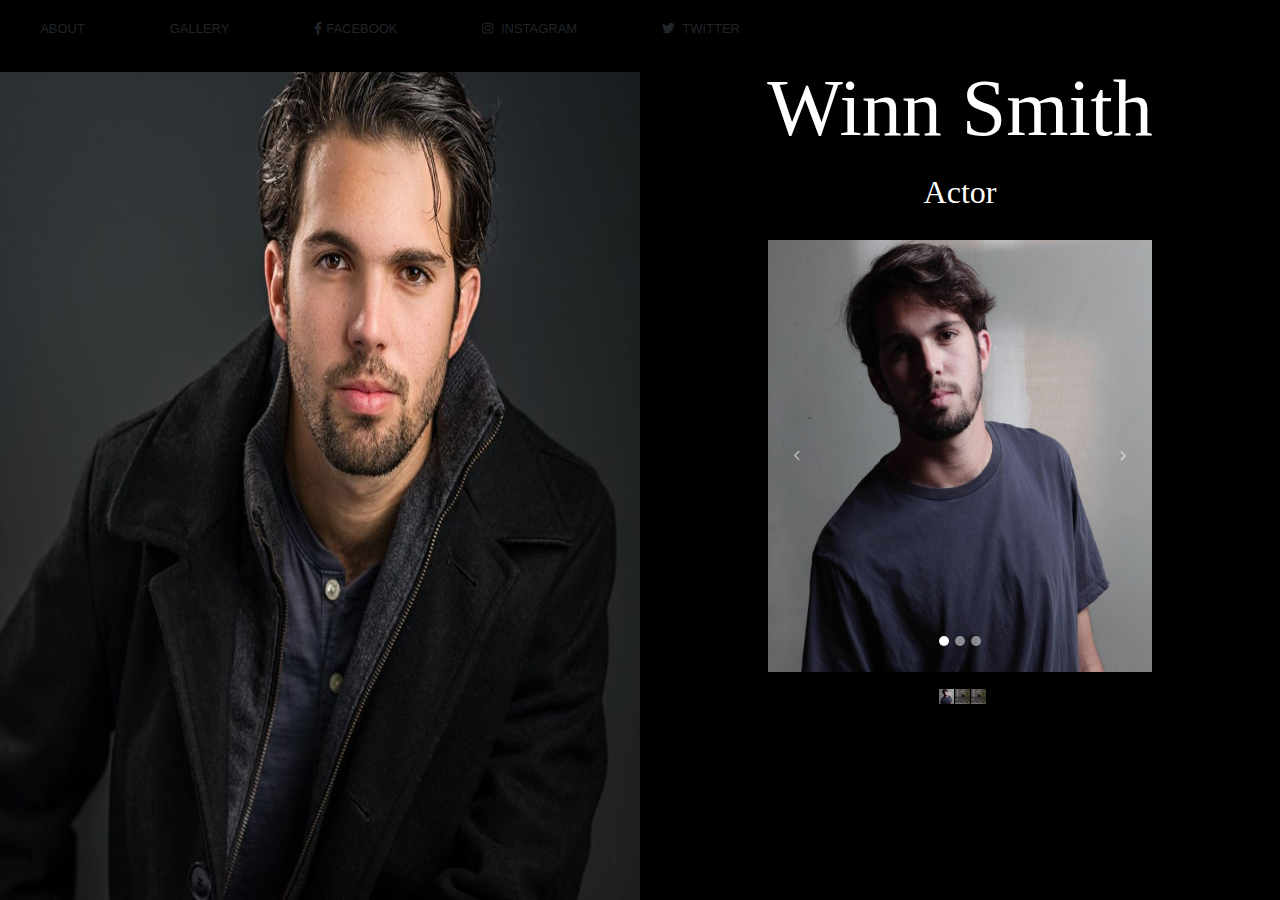
==== WinnSmith.html @ 274bcd1c "Uploading local files" ====
<html>
    <title>Winn Smith</title>
    <head>
        <meta charset="utf-8">
        <meta name="viewport" content="width=device-width, initial-scale=1, shrink-to-fit=no">
        <meta http-equiv="x-ua-compatible" content="ie=edge">
        <title>Material Design Bootstrap</title>
        <!-- Font Awesome -->
        <link rel="stylesheet" href="https://use.fontawesome.com/releases/v5.8.2/css/all.css">
        <!-- Bootstrap core CSS -->
        <link href="css/bootstrap.min.css" rel="stylesheet">
        <!-- Material Design Bootstrap -->
        <link href="css/mdb.min.css" rel="stylesheet">
        <!-- Your custom styles (optional) -->
        <link href="css/style.css" rel="stylesheet">
        <link rel="stylesheet" href="Stylesheet.css">
    </head>
    <body>
        <div class=social>
            <button type="button" class="btn btn-tw">About</button>
            <button type="button" class="btn btn-tw">Gallery</button>
            <button type="button" class="btn btn-fb" onclick=" window.open('https://www.facebook.com/alexander.smith.7330763','_blank')"><i class="fab fa-facebook-f pr-1"></i>Facebook</button>
            <button type="button" class="btn btn-ins" onclick=" window.open('https://www.instagram.com/unofficialwinnsmith/?hl=en','_blank')"><i class="fab fa-instagram pr-1"></i> Instagram</button>
            <button type="button" class="btn btn-tw" onclick=" window.open('https://twitter.com/alexsmith730','_blank')"><i class="fab fa-twitter pr-1"></i> Twitter</button>
        </div>
        <div id=container>
            <div style="float: left;" id=background></div>
            <div style="float: left;" id=info>
                <center>
                    </br></br>
                    <font style="font-size: 500%;">Winn Smith</font>
                    </br>
                    <font style="font-size: 200%;">Actor</font>
                    </br></br>
                    <div style="height: 60%; width: 60%;">

                        <!--Carousel Wrapper-->
                        <div id="carousel-thumb" class="carousel slide carousel-fade carousel-thumbnails" data-ride="carousel">

                            <!--Slides-->
                            <div class="carousel-inner" role="listbox">
                                <div class="carousel-item active">
                                    <img class="d-block w-100" height="80%" src="Images/Winn2.jpg"
                                    alt="First slide">
                                </div>
                                <div class="carousel-item">
                                    <img class="d-block w-100" height="80%" src="Images/Winn3.jpg"
                                    alt="Second slide">
                                </div>
                                <div class="carousel-item">
                                    <img class="d-block w-100" height="80%" src="Images/Winn3.jpg"
                                    alt="Second slide">
                                </div>
                            </div>
                            <!--/.Slides-->

                            <!--Controls-->
                            <a class="carousel-control-prev" href="#carousel-thumb" role="button" data-slide="prev">
                            <span class="carousel-control-prev-icon" aria-hidden="true"></span>
                            <span class="sr-only">Previous</span>
                            </a>
                            <a class="carousel-control-next" href="#carousel-thumb" role="button" data-slide="next">
                            <span class="carousel-control-next-icon" aria-hidden="true"></span>
                            <span class="sr-only">Next</span>
                            </a>
                            <!--/.Controls-->

                            <ol class="carousel-indicators">
                                <li data-target="#carousel-thumb" data-slide-to="0" class="active">
                                    </br></br>
                                    <img src="Images/Winn2.jpg" width="15">
                                </li>
                                <li data-target="#carousel-thumb" data-slide-to="1">
                                    </br></br>
                                    <img src="Images/Winn3.jpg" width="15">
                                </li>
                                <li data-target="#carousel-thumb" data-slide-to="2">
                                </br></br>
                                <img src="Images/Winn3.jpg" width="15">
                            </li>
                            </ol>
                        </div>
                        <!--/.Carousel Wrapper-->

                    </div>
                </center>
            </div>
        </div>
        <script src="http://ajax.googleapis.com/ajax/libs/jquery/1.10.2/jquery.min.js"></script>
        <script src="js/bootstrap.min.js"></script>
        <script>
            $("#carousel").carousel();

            function facebook(){
                var url = "https://www.facebook.com/alexander.smith.7330763";
                window.location(url);
            }
        </script>
    </body>
</html>
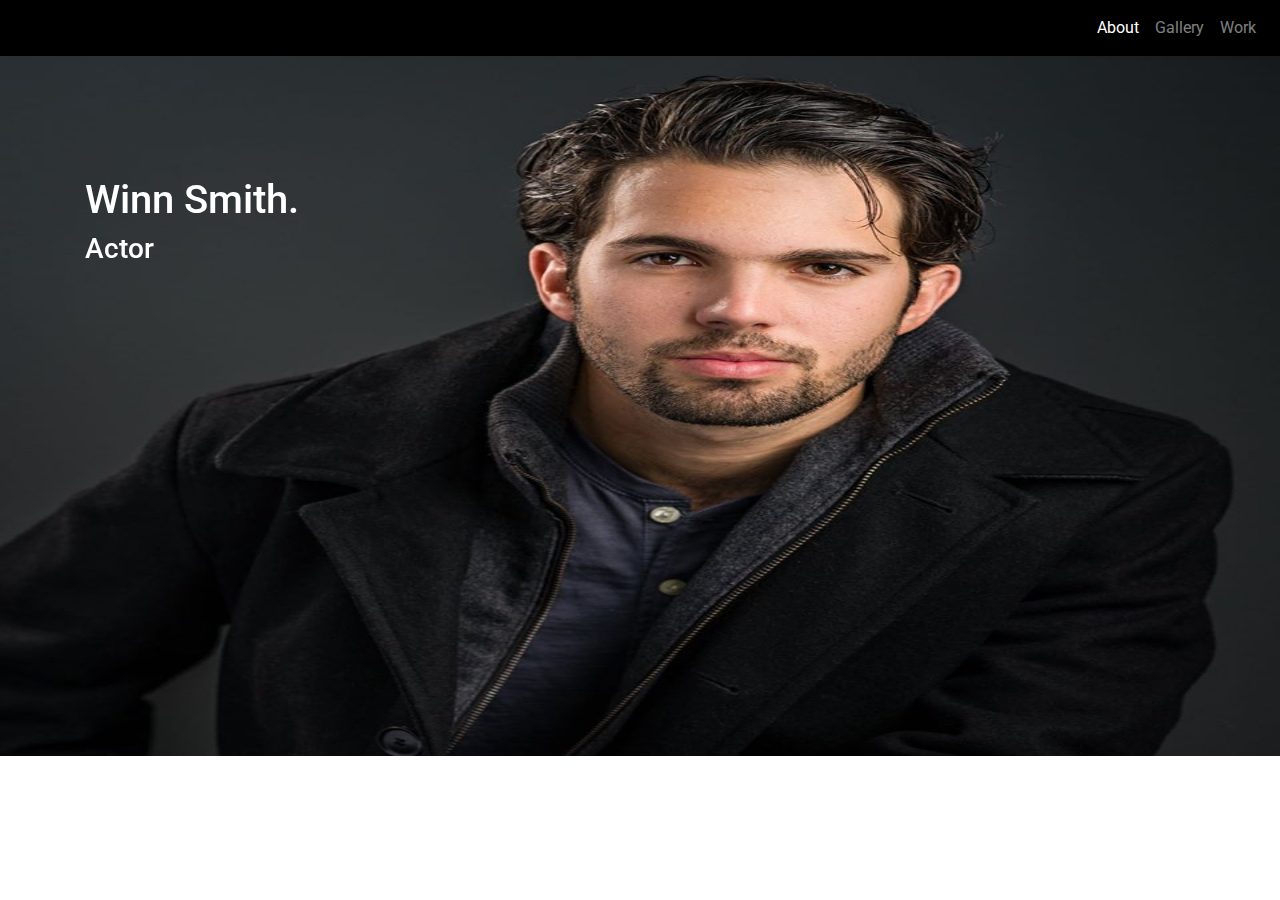
==== commit 16fa8fca: "Cosmetic layout changes" ====
--- a/WinnSmith.html
+++ b/WinnSmith.html
@@ -1,100 +1,61 @@
-<html>
+<!DOCTYPE html>
+<html lang="en">
+<head>
+    <meta charset="UTF-8">
+    <meta name="viewport" content="width=device-width, initial-scale=1.0">
     <title>Winn Smith</title>
-    <head>
-        <meta charset="utf-8">
-        <meta name="viewport" content="width=device-width, initial-scale=1, shrink-to-fit=no">
-        <meta http-equiv="x-ua-compatible" content="ie=edge">
-        <title>Material Design Bootstrap</title>
-        <!-- Font Awesome -->
-        <link rel="stylesheet" href="https://use.fontawesome.com/releases/v5.8.2/css/all.css">
-        <!-- Bootstrap core CSS -->
-        <link href="css/bootstrap.min.css" rel="stylesheet">
-        <!-- Material Design Bootstrap -->
-        <link href="css/mdb.min.css" rel="stylesheet">
-        <!-- Your custom styles (optional) -->
-        <link href="css/style.css" rel="stylesheet">
-        <link rel="stylesheet" href="Stylesheet.css">
-    </head>
-    <body>
-        <div class=social>
-            <button type="button" class="btn btn-tw">About</button>
-            <button type="button" class="btn btn-tw">Gallery</button>
-            <button type="button" class="btn btn-fb" onclick=" window.open('https://www.facebook.com/alexander.smith.7330763','_blank')"><i class="fab fa-facebook-f pr-1"></i>Facebook</button>
-            <button type="button" class="btn btn-ins" onclick=" window.open('https://www.instagram.com/unofficialwinnsmith/?hl=en','_blank')"><i class="fab fa-instagram pr-1"></i> Instagram</button>
-            <button type="button" class="btn btn-tw" onclick=" window.open('https://twitter.com/alexsmith730','_blank')"><i class="fab fa-twitter pr-1"></i> Twitter</button>
-        </div>
-        <div id=container>
-            <div style="float: left;" id=background></div>
-            <div style="float: left;" id=info>
-                <center>
-                    </br></br>
-                    <font style="font-size: 500%;">Winn Smith</font>
-                    </br>
-                    <font style="font-size: 200%;">Actor</font>
-                    </br></br>
-                    <div style="height: 60%; width: 60%;">
-
-                        <!--Carousel Wrapper-->
-                        <div id="carousel-thumb" class="carousel slide carousel-fade carousel-thumbnails" data-ride="carousel">
-
-                            <!--Slides-->
-                            <div class="carousel-inner" role="listbox">
-                                <div class="carousel-item active">
-                                    <img class="d-block w-100" height="80%" src="Images/Winn2.jpg"
-                                    alt="First slide">
-                                </div>
-                                <div class="carousel-item">
-                                    <img class="d-block w-100" height="80%" src="Images/Winn3.jpg"
-                                    alt="Second slide">
-                                </div>
-                                <div class="carousel-item">
-                                    <img class="d-block w-100" height="80%" src="Images/Winn3.jpg"
-                                    alt="Second slide">
-                                </div>
-                            </div>
-                            <!--/.Slides-->
-
-                            <!--Controls-->
-                            <a class="carousel-control-prev" href="#carousel-thumb" role="button" data-slide="prev">
-                            <span class="carousel-control-prev-icon" aria-hidden="true"></span>
-                            <span class="sr-only">Previous</span>
-                            </a>
-                            <a class="carousel-control-next" href="#carousel-thumb" role="button" data-slide="next">
-                            <span class="carousel-control-next-icon" aria-hidden="true"></span>
-                            <span class="sr-only">Next</span>
-                            </a>
-                            <!--/.Controls-->
-
-                            <ol class="carousel-indicators">
-                                <li data-target="#carousel-thumb" data-slide-to="0" class="active">
-                                    </br></br>
-                                    <img src="Images/Winn2.jpg" width="15">
-                                </li>
-                                <li data-target="#carousel-thumb" data-slide-to="1">
-                                    </br></br>
-                                    <img src="Images/Winn3.jpg" width="15">
-                                </li>
-                                <li data-target="#carousel-thumb" data-slide-to="2">
-                                </br></br>
-                                <img src="Images/Winn3.jpg" width="15">
-                            </li>
-                            </ol>
-                        </div>
-                        <!--/.Carousel Wrapper-->
-
+    <link rel="stylesheet" href="https://stackpath.bootstrapcdn.com/bootstrap/4.5.2/css/bootstrap.min.css" integrity="sha384-JcKb8q3iqJ61gNV9KGb8thSsNjpSL0n8PARn9HuZOnIxN0hoP+VmmDGMN5t9UJ0Z" crossorigin="anonymous">
+    <link rel="stylesheet" href="css/myStyle.css">
+    <link href='https://fonts.googleapis.com/css?family=Roboto' rel='stylesheet'>
+    <link href="https://unpkg.com/aos@2.3.1/dist/aos.css" rel="stylesheet">
+</head>
+<body>
+    <header>
+        <nav class="navbar navbar-expand-lg navbar-dark bg-black" style="margin: 0px; background: black">
+            <a class="navbar-brand" href="#"><img id=logo src="assets/img/bLogo.jpg" alt=""></a>
+            <button class="navbar-toggler" type="button" data-toggle="collapse" data-target="#navbarNav" aria-controls="navbarNav" aria-expanded="false" aria-label="Toggle navigation">
+                <span class="navbar-toggler-icon"></span>
+            </button>
+            <div class="collapse navbar-collapse" id="navbarNav">
+                <div class="mr-auto"></div>
+                <ul class="navbar-nav">
+                    <li class="nav-item active">
+                        <a class="nav-link" href="#aboutMe" id=nav-links>About<span class="sr-only">(current)</span></a>
+                    </li>
+                    <li class="nav-item">
+                        <a class="nav-link" href="#education" id=nav-links>Gallery</a>
+                    </li>
+                    <li class="nav-item">
+                        <a class="nav-link" href="#" id=nav-links>Work</a>
+                    </li>
+                </ul>
+            </div>
+        </nav>
+    </header>
+    
+    <main>
+        <div class="bg" style="background: url('assets/Background/Winn.jpg'); height: 700px; background-color: black; background-position: center; background-repeat: no-repeat; background-size: 100% 100%;">
+            <div class="container" style="padding-top: 120px" data-aos="fade-down" data-aos-duration="1000">
+                <div class="row">
+                    <div class="col-md-12 col-sm-12" style="margin: 0 auto 0 auto;">
+                        <h1>Winn Smith.</h1>
+                        <h3>Actor</h3><br>
                     </div>
-                </center>
+                </div>
             </div>
         </div>
-        <script src="http://ajax.googleapis.com/ajax/libs/jquery/1.10.2/jquery.min.js"></script>
-        <script src="js/bootstrap.min.js"></script>
-        <script>
-            $("#carousel").carousel();
+    </main>
 
-            function facebook(){
-                var url = "https://www.facebook.com/alexander.smith.7330763";
-                window.location(url);
-            }
-        </script>
-    </body>
+    <footer>
+
+    </footer>
+
+    <script src="https://cdnjs.cloudflare.com/ajax/libs/jquery/3.5.1/jquery.min.js" integrity="sha512-bLT0Qm9VnAYZDflyKcBaQ2gg0hSYNQrJ8RilYldYQ1FxQYoCLtUjuuRuZo+fjqhx/qtq/1itJ0C2ejDxltZVFg==" crossorigin="anonymous"></script>
+    <script src="https://cdn.jsdelivr.net/npm/popper.js@1.16.1/dist/umd/popper.min.js" integrity="sha384-9/reFTGAW83EW2RDu2S0VKaIzap3H66lZH81PoYlFhbGU+6BZp6G7niu735Sk7lN" crossorigin="anonymous"></script>
+    <script src="https://stackpath.bootstrapcdn.com/bootstrap/4.5.2/js/bootstrap.min.js" integrity="sha384-B4gt1jrGC7Jh4AgTPSdUtOBvfO8shuf57BaghqFfPlYxofvL8/KUEfYiJOMMV+rV" crossorigin="anonymous"></script>
+    <script src="https://unpkg.com/aos@2.3.1/dist/aos.js"></script>
+    <script>
+        AOS.init();
+    </script>
+</body>
 </html>--- a/css/myStyle.css
+++ b/css/myStyle.css
@@ -0,0 +1,9 @@
+body, html {
+    height: 100%;
+}
+h1{
+    color: white;
+}
+h3{
+    color: white;
+}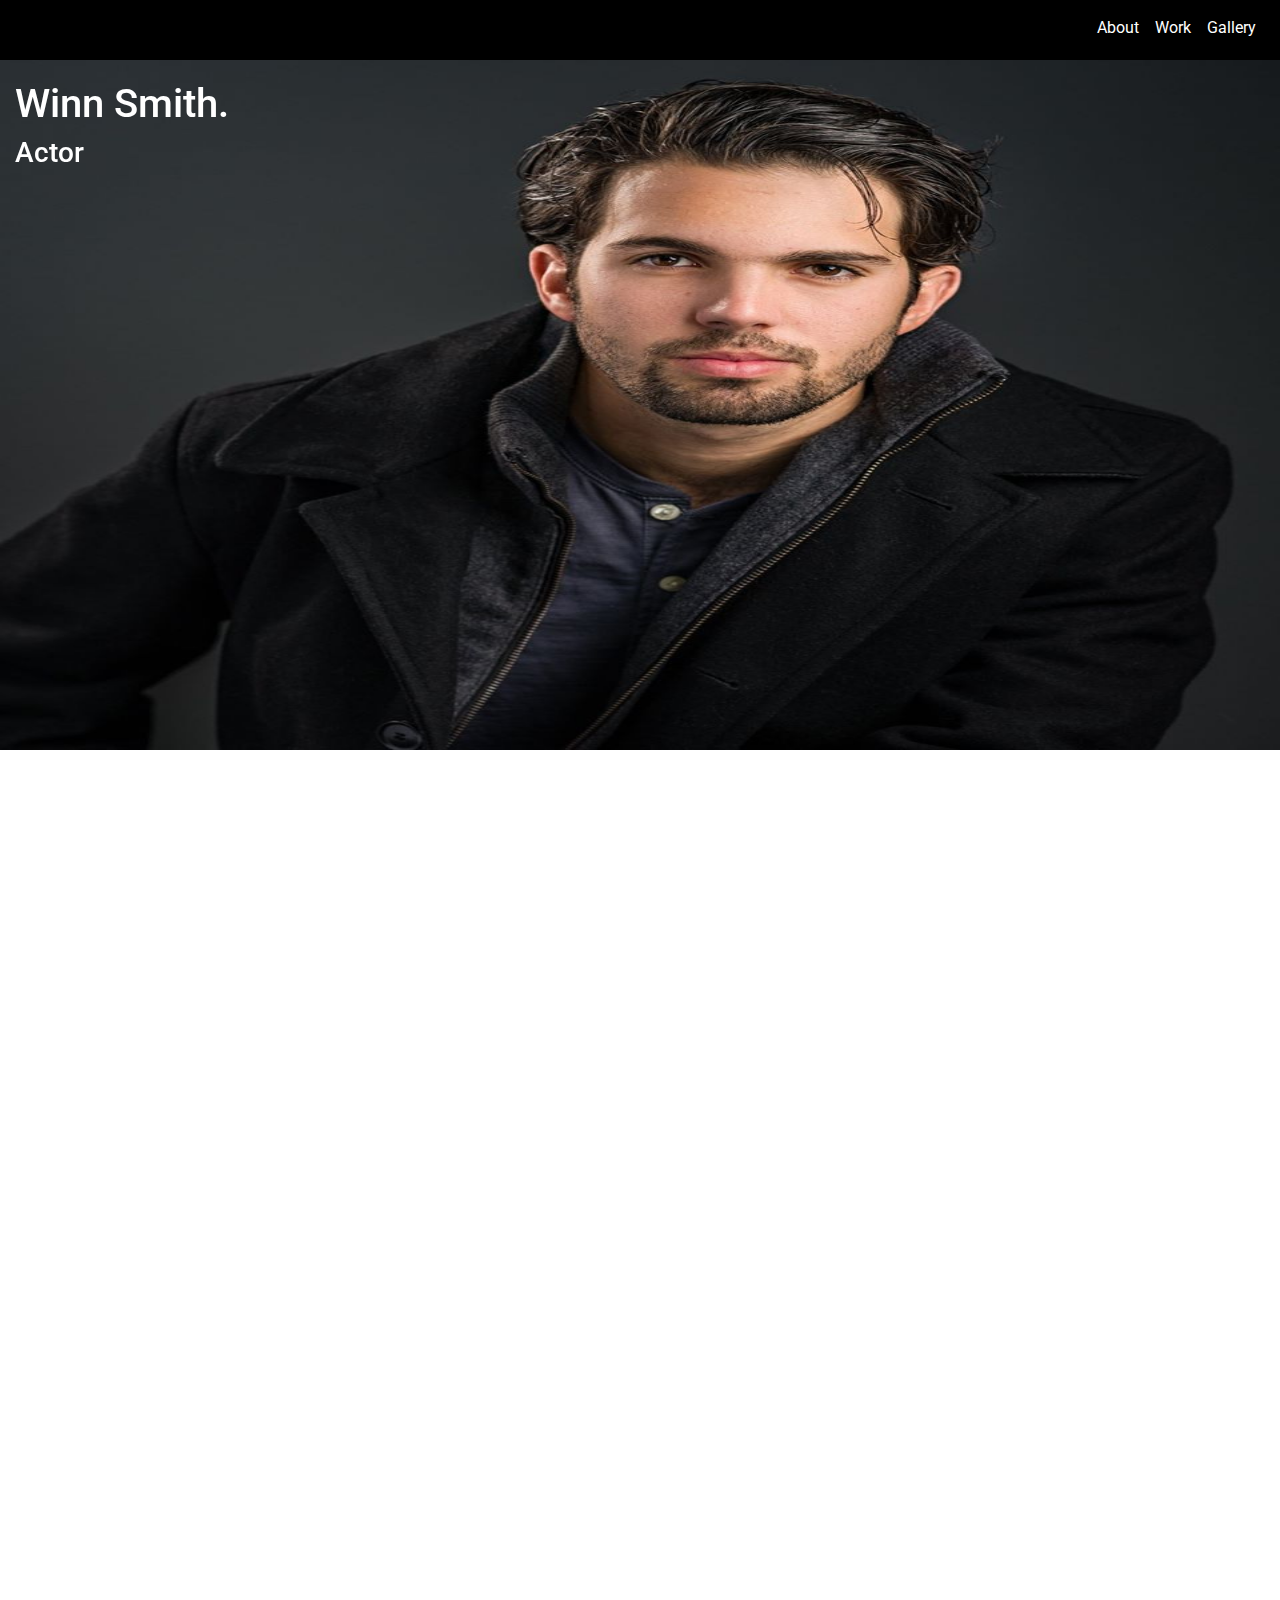
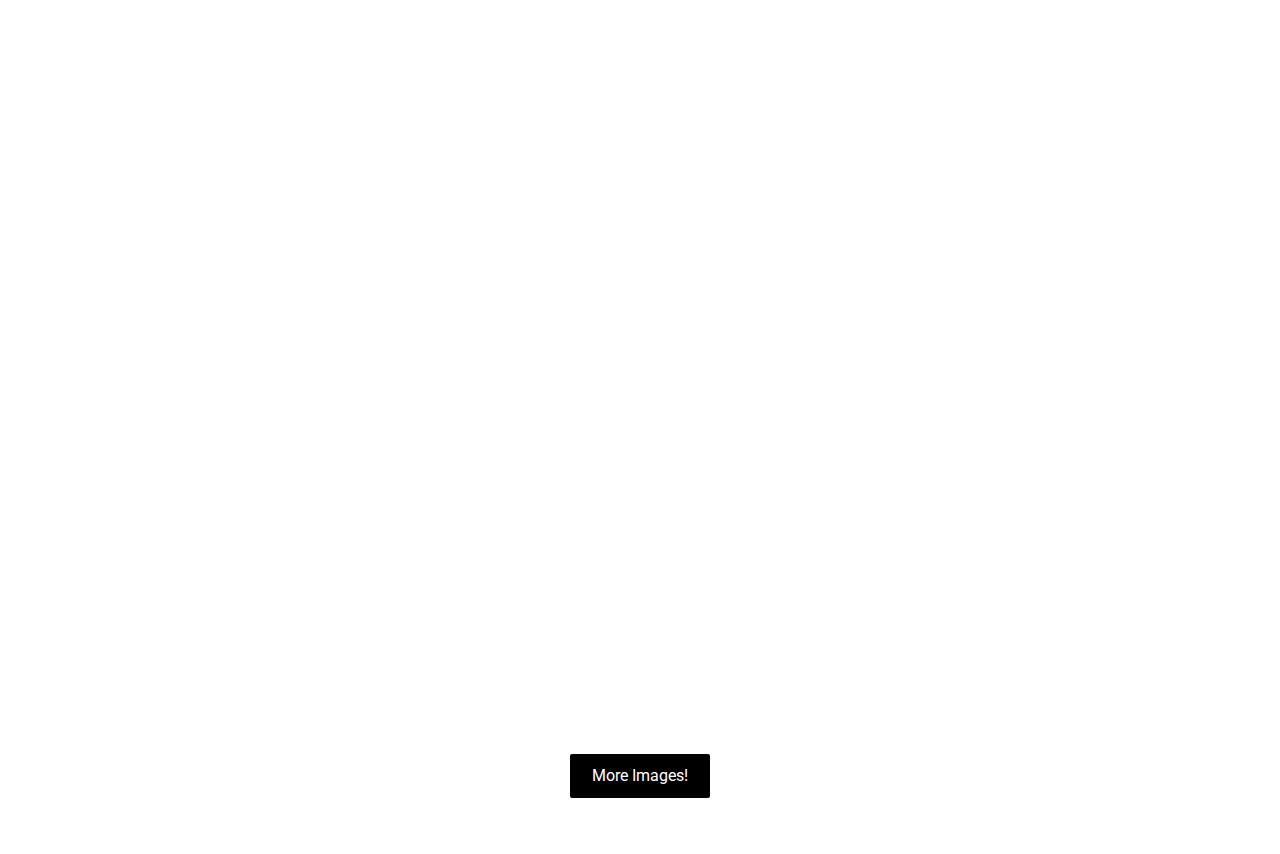
==== commit 6d20d2e3: "Added work and Gallery sections" ====
--- a/WinnSmith.html
+++ b/WinnSmith.html
@@ -5,6 +5,7 @@
     <meta name="viewport" content="width=device-width, initial-scale=1.0">
     <title>Winn Smith</title>
     <link rel="stylesheet" href="https://stackpath.bootstrapcdn.com/bootstrap/4.5.2/css/bootstrap.min.css" integrity="sha384-JcKb8q3iqJ61gNV9KGb8thSsNjpSL0n8PARn9HuZOnIxN0hoP+VmmDGMN5t9UJ0Z" crossorigin="anonymous">
+    <link rel="stylesheet" href="https://unpkg.com/flickity@2/dist/flickity.min.css">
     <link rel="stylesheet" href="css/myStyle.css">
     <link href='https://fonts.googleapis.com/css?family=Roboto' rel='stylesheet'>
     <link href="https://unpkg.com/aos@2.3.1/dist/aos.css" rel="stylesheet">
@@ -23,10 +24,10 @@
                         <a class="nav-link" href="#aboutMe" id=nav-links>About<span class="sr-only">(current)</span></a>
                     </li>
                     <li class="nav-item">
-                        <a class="nav-link" href="#education" id=nav-links>Gallery</a>
+                        <a class="nav-link" href="#work" id=nav-links>Work</a>
                     </li>
                     <li class="nav-item">
-                        <a class="nav-link" href="#" id=nav-links>Work</a>
+                        <a class="nav-link" href="#gallery" id=nav-links>Gallery</a>
                     </li>
                 </ul>
             </div>
@@ -34,16 +35,135 @@
     </header>
     
     <main>
-        <div class="bg" style="background: url('assets/Background/Winn.jpg'); height: 700px; background-color: black; background-position: center; background-repeat: no-repeat; background-size: 100% 100%;">
-            <div class="container" style="padding-top: 120px" data-aos="fade-down" data-aos-duration="1000">
-                <div class="row">
-                    <div class="col-md-12 col-sm-12" style="margin: 0 auto 0 auto;">
-                        <h1>Winn Smith.</h1>
-                        <h3>Actor</h3><br>
+
+        <div class="bg" style="background: black; height: 750px; padding-top: 60px;">
+            <div style="background: url('assets/Background/Winn.jpg'); background-repeat: no-repeat; background-size: 100% 100%; height: 100%; width: 100%; margin: 0 auto 0 auto">
+                <div class="container" style="padding-top: 20px; margin-left: 0px" data-aos="fade-down" data-aos-duration="1000">
+                    <div class="row">
+                        <div class="col-md-12 col-sm-12">
+                            <h1>Winn Smith.</h1>
+                            <h3>Actor</h3><br>
+                        </div>
                     </div>
                 </div>
             </div>
         </div>
+
+        <!-------------- Work -------------->
+        <div class="bg" style="background: white;" id=work>
+            <div class="container" style="padding-top: 90px; padding-bottom: 50px;">
+                <div class="row" style="padding-bottom: 50px;" data-aos="fade-down" data-aos-duration="1000">
+                    <div class="col-md-2 col-sm-12" style="margin: 0 auto 0 auto; padding-bottom: 50px;">
+                        <h1 style="color: black;">Work</h1>
+                    </div>
+                </div>
+
+                <!-- Flickity HTML init -->
+                <div class="carousel" data-aos="fade-up" data-aos-duration="1800">
+                    <div class="carousel-cell">
+                        <img src="assets/Work/movie2.jpg" width="100%" alt="...">
+                        <div style="text-align: center;">
+                            <span>Role: Lead Actor</span>
+                        </div>
+                    </div>
+                    <div class="carousel-cell">
+                        <img src="assets/Work/movie1.jpg" width="100%" alt="...">
+                        <div style="text-align: center;">
+                            <span>Role: Lead Actor</span>
+                        </div>
+                    </div>
+                    <div class="carousel-cell">
+                      <img src="https://s3-us-west-2.amazonaws.com/s.cdpn.io/82/drizzle.jpg" alt="drizzle" />
+                    </div>
+                    <div class="carousel-cell">
+                      <img src="https://s3-us-west-2.amazonaws.com/s.cdpn.io/82/cat-nose.jpg" alt="cat nose" />
+                    </div>
+                    <div class="carousel-cell">
+                      <img src="https://s3-us-west-2.amazonaws.com/s.cdpn.io/82/contrail.jpg" alt="contrail" />
+                    </div>
+                    <div class="carousel-cell">
+                      <img src="https://s3-us-west-2.amazonaws.com/s.cdpn.io/82/golden-hour.jpg" alt="golden hour" />
+                    </div>
+                    <div class="carousel-cell">
+                      <img src="https://s3-us-west-2.amazonaws.com/s.cdpn.io/82/flight-formation.jpg" alt="flight formation" />
+                    </div>
+                  </div>
+                    
+            </div>
+        </div>
+
+        <!-------------- Gallery -------------->
+        <div class="bg" style="background: white;" id=gallery>
+            <div class="container" style="padding-top: 300px; padding-bottom: 50px;">
+                <div class="row" style="padding-bottom: 50px;" data-aos="fade-down" data-aos-duration="1000">
+                    <div class="col-md-2 col-sm-12" style="margin: 0 auto 0 auto">
+                        <h1 style="color: black;">Gallery</h1>
+                    </div>
+                </div>
+
+                <div class="row row-cols-1 row-cols-md-3">
+
+                    <!-- Image -->
+                    <div class="col mb-4" data-aos="fade-up" data-aos-duration="1000">
+                        <div class="card">
+                            <div class="imgContainer">
+                                <img src="assets/Gallery/winn2.jpg" height="100%" class="card-img-top" alt="...">
+                            </div>
+                        </div>
+                    </div>
+                        
+                    <!-- Image -->
+                    <div class="col mb-4" data-aos="fade-up" data-aos-duration="1400">
+                        <div class="card">
+                            <div class="imgContainer">
+                                <img src="assets/Gallery/winn4.jpg" height="100%" class="card-img-top" alt="...">
+                            </div>
+                        </div>
+                    </div>
+        
+                    <!-- Image -->
+                    <div class="col mb-4" data-aos="fade-up" data-aos-duration="1800">
+                        <div class="card">
+                            <div class="imgContainer">
+                                <img src="assets/Gallery/winn3.jpg" height="100%" class="card-img-top" alt="...">
+                            </div>
+                        </div>
+                    </div>
+
+                    <!-- Image -->
+                    <div class="col mb-4" data-aos="fade-up" data-aos-duration="1000">
+                        <div class="card">
+                            <div class="imgContainer">
+                                <img src="assets/Gallery/winn1.jpg" height="100%" class="card-img-top" alt="...">
+                            </div>
+                        </div>
+                    </div>
+                        
+                    <!-- Image -->
+                    <div class="col mb-4" data-aos="fade-up" data-aos-duration="1400">
+                        <div class="card">
+                            <div class="imgContainer">
+                                <img src="assets/Gallery/winn5.jpg" height="100%" class="card-img-top" alt="...">
+                            </div>
+                        </div>
+                    </div>
+        
+                    <!-- Image -->
+                    <div class="col mb-4" data-aos="fade-up" data-aos-duration="1800">
+                        <div class="card">
+                            <div class="imgContainer">
+                                <img src="assets/Gallery/winn6.jpg" height="100%" class="card-img-top" alt="...">
+                            </div>
+                        </div>
+                    </div>
+                    
+                    <div class="col-md-12 text-center">
+                        <button class=btn onClick='window.location="#work"'>More Images!</button>
+                    </div>
+                </div>
+            </div>
+        </div>
+
     </main>
 
     <footer>
@@ -54,8 +174,33 @@
     <script src="https://cdn.jsdelivr.net/npm/popper.js@1.16.1/dist/umd/popper.min.js" integrity="sha384-9/reFTGAW83EW2RDu2S0VKaIzap3H66lZH81PoYlFhbGU+6BZp6G7niu735Sk7lN" crossorigin="anonymous"></script>
     <script src="https://stackpath.bootstrapcdn.com/bootstrap/4.5.2/js/bootstrap.min.js" integrity="sha384-B4gt1jrGC7Jh4AgTPSdUtOBvfO8shuf57BaghqFfPlYxofvL8/KUEfYiJOMMV+rV" crossorigin="anonymous"></script>
     <script src="https://unpkg.com/aos@2.3.1/dist/aos.js"></script>
+    <script src="https://unpkg.com/flickity@2/dist/flickity.pkgd.min.js"></script>
+
     <script>
         AOS.init();
     </script>
+
+    <script>
+        var $carousel = $('.carousel').flickity({
+        imagesLoaded: true,
+        percentPosition: false,
+        });
+
+        var $imgs = $carousel.find('.carousel-cell img');
+        // get transform property
+        var docStyle = document.documentElement.style;
+        var transformProp = typeof docStyle.transform == 'string' ?
+        'transform' : 'WebkitTransform';
+        // get Flickity instance
+        var flkty = $carousel.data('flickity');
+
+        $carousel.on( 'scroll.flickity', function() {
+        flkty.slides.forEach( function( slide, i ) {
+            var img = $imgs[i];
+            var x = ( slide.target + flkty.x ) * -1/3;
+            img.style[ transformProp ] = 'translateX(' + x  + 'px)';
+        });
+        });
+    </script>
 </body>
 </html>--- a/css/myStyle.css
+++ b/css/myStyle.css
@@ -6,4 +6,77 @@
 }
 h3{
     color: white;
-}+}
+span{
+    color: white;
+}
+/* Navbar */
+.navbar{
+    background-color: black;
+    position: fixed;
+    width: 100%;
+    z-index: 1;
+}
+#nav-links{
+    color: white;
+    font-style: Roboto;
+}
+#nav-links:hover{
+    color: #ff6666;
+}
+.card{
+    height: 350px;
+    margin-top: 10px;
+    background: black;
+    color: gray;
+    box-shadow: 2px 3px 15px black;
+    transition: all .2s ease-in-out;
+}
+.card:hover{
+    transform: scale(1.1);
+}
+.imgContainer{
+    height: 100%;
+}
+
+/* Buttons */
+.btn{
+    background-color: black;
+    color: white;
+    padding: 10px 22px;
+    text-align: center;
+    text-decoration: none;
+    display: inline-block;
+    font-size: 16px;
+    margin: 4px 2px;
+    cursor: pointer;
+    border: 2px solid white;
+}
+.btn:hover {
+    background-color: white;
+    color: black;
+    border: 2px solid black;
+}
+
+.carousel {
+    background: black;
+  }
+  
+  .carousel-cell {
+    margin-right: 20px;
+    margin-top: 60px;
+    margin-bottom: 60px;
+    width: 40%;
+    overflow: hidden;
+  }
+  
+  .carousel-cell img {
+    display: block;
+    height: 200px;
+  }
+  
+  @media screen and ( min-width: 768px ) {
+    .carousel-cell img {
+      height: 400px;
+    }
+  }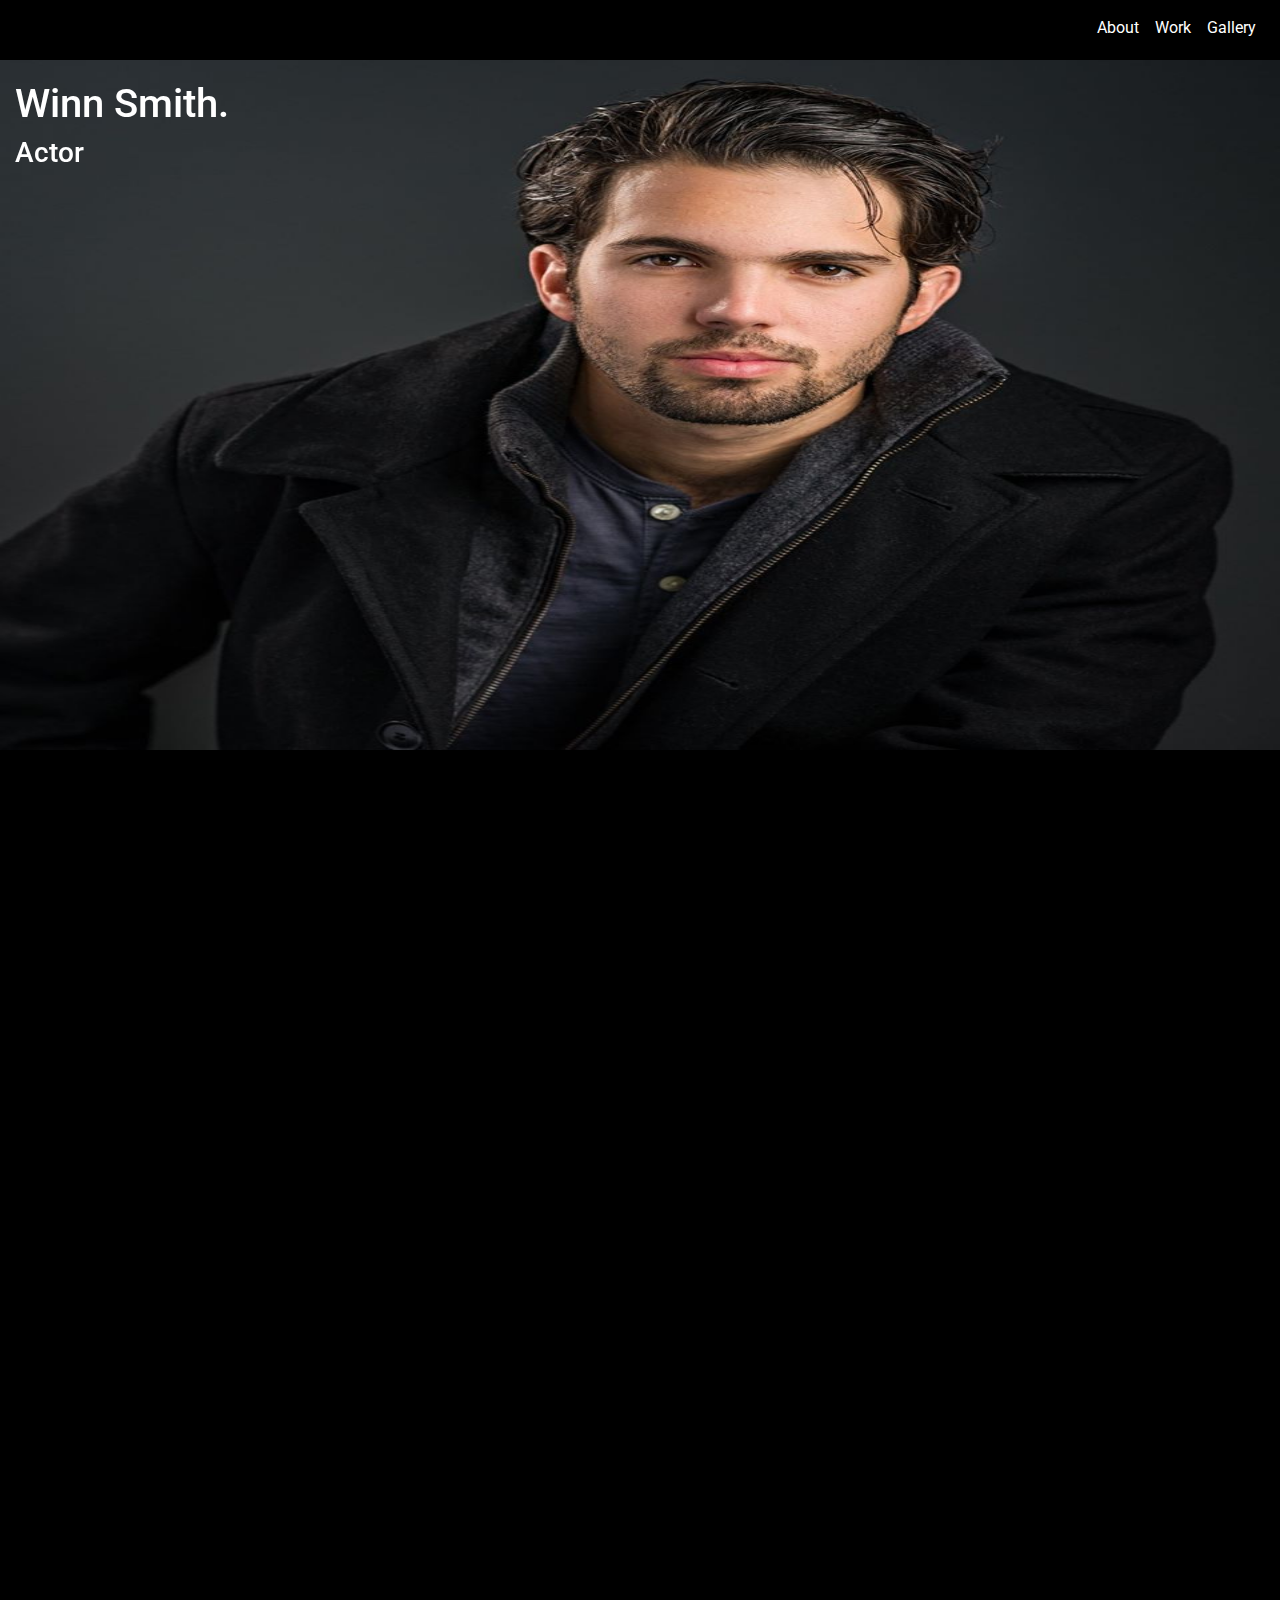
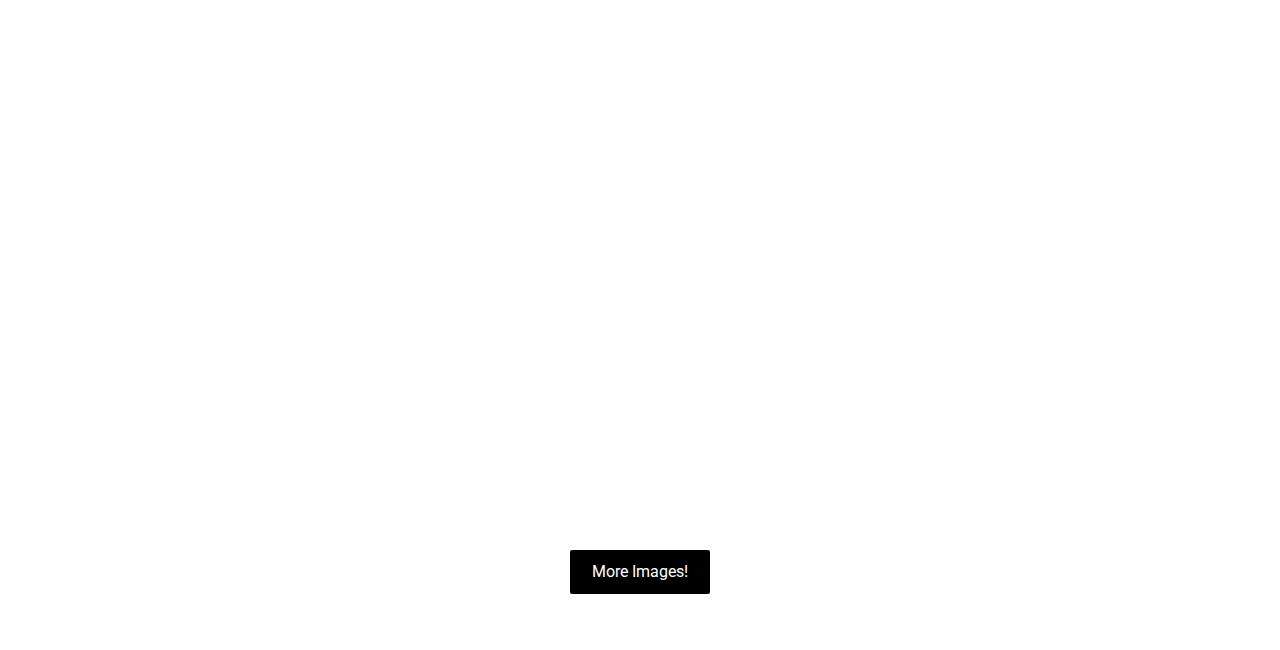
==== commit 0daf8397: "Reworked work section" ====
--- a/WinnSmith.html
+++ b/WinnSmith.html
@@ -50,51 +50,54 @@
         </div>
 
         <!-------------- Work -------------->
-        <div class="bg" style="background: white;" id=work>
-            <div class="container" style="padding-top: 90px; padding-bottom: 50px;">
+        <div class="bg" style="background: black;" id=work>
+            <div class="container" style="padding-top: 150px; padding-bottom: 180px;">
                 <div class="row" style="padding-bottom: 50px;" data-aos="fade-down" data-aos-duration="1000">
-                    <div class="col-md-2 col-sm-12" style="margin: 0 auto 0 auto; padding-bottom: 50px;">
-                        <h1 style="color: black;">Work</h1>
+                    <div class="col-md-2 col-sm-12" style="margin: 0 auto 0 auto;">
+                        <h1 style="color: white;">Work</h1>
                     </div>
                 </div>
 
                 <!-- Flickity HTML init -->
                 <div class="carousel" data-aos="fade-up" data-aos-duration="1800">
+                    <div class="carousel-cell">
+                        <img src="assets/Work/md.jpg" width="100%" alt="...">
+                        <div style="text-align: center;">
+                            <span>Role: Stunt Double</span>
+                            <details style="color: white;">
+                                <summary style="color: white;">Summary</summary>
+                                <p>Performed as a stunt double for Chase Elliot in a Mountain Dew commercial.</p>
+                            </details>
+                        </div>
+                    </div>
                     <div class="carousel-cell">
                         <img src="assets/Work/movie2.jpg" width="100%" alt="...">
                         <div style="text-align: center;">
                             <span>Role: Lead Actor</span>
+                            <details style="color: white;">
+                                <summary style="color: white;">Summary</summary>
+                                <p></p>
+                            </details>
                         </div>
                     </div>
                     <div class="carousel-cell">
                         <img src="assets/Work/movie1.jpg" width="100%" alt="...">
                         <div style="text-align: center;">
                             <span>Role: Lead Actor</span>
-                        </div>
-                    </div>
-                    <div class="carousel-cell">
-                      <img src="https://s3-us-west-2.amazonaws.com/s.cdpn.io/82/drizzle.jpg" alt="drizzle" />
-                    </div>
-                    <div class="carousel-cell">
-                      <img src="https://s3-us-west-2.amazonaws.com/s.cdpn.io/82/cat-nose.jpg" alt="cat nose" />
-                    </div>
-                    <div class="carousel-cell">
-                      <img src="https://s3-us-west-2.amazonaws.com/s.cdpn.io/82/contrail.jpg" alt="contrail" />
-                    </div>
-                    <div class="carousel-cell">
-                      <img src="https://s3-us-west-2.amazonaws.com/s.cdpn.io/82/golden-hour.jpg" alt="golden hour" />
-                    </div>
-                    <div class="carousel-cell">
-                      <img src="https://s3-us-west-2.amazonaws.com/s.cdpn.io/82/flight-formation.jpg" alt="flight formation" />
-                    </div>
-                  </div>
+                            <details style="color: white;">
+                                <summary style="color: white;">Summary</summary>
+                                <p></p>
+                            </details>
+                        </div>
+                    </div>
+                </div>
                     
             </div>
         </div>
 
         <!-------------- Gallery -------------->
         <div class="bg" style="background: white;" id=gallery>
-            <div class="container" style="padding-top: 300px; padding-bottom: 50px;">
+            <div class="container" style="padding-top: 100px; padding-bottom: 50px;">
                 <div class="row" style="padding-bottom: 50px;" data-aos="fade-down" data-aos-duration="1000">
                     <div class="col-md-2 col-sm-12" style="margin: 0 auto 0 auto">
                         <h1 style="color: black;">Gallery</h1>
